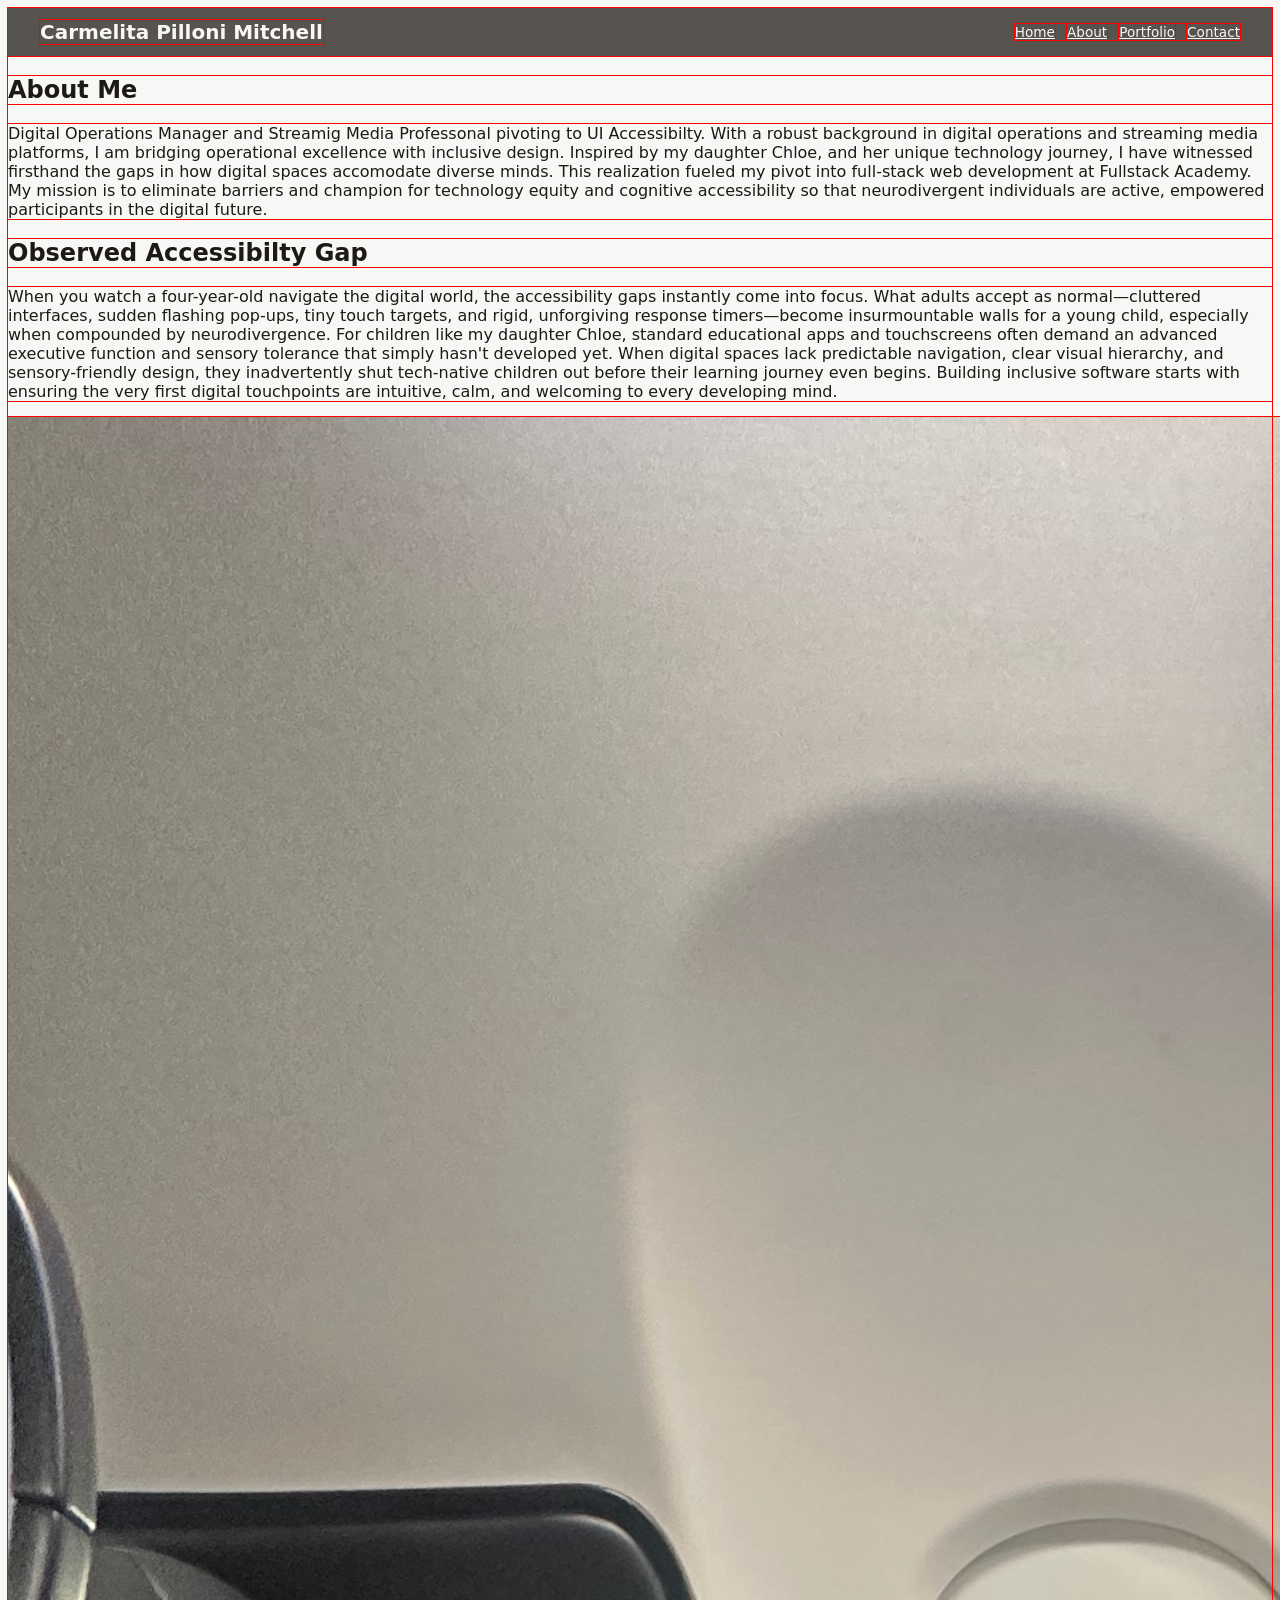
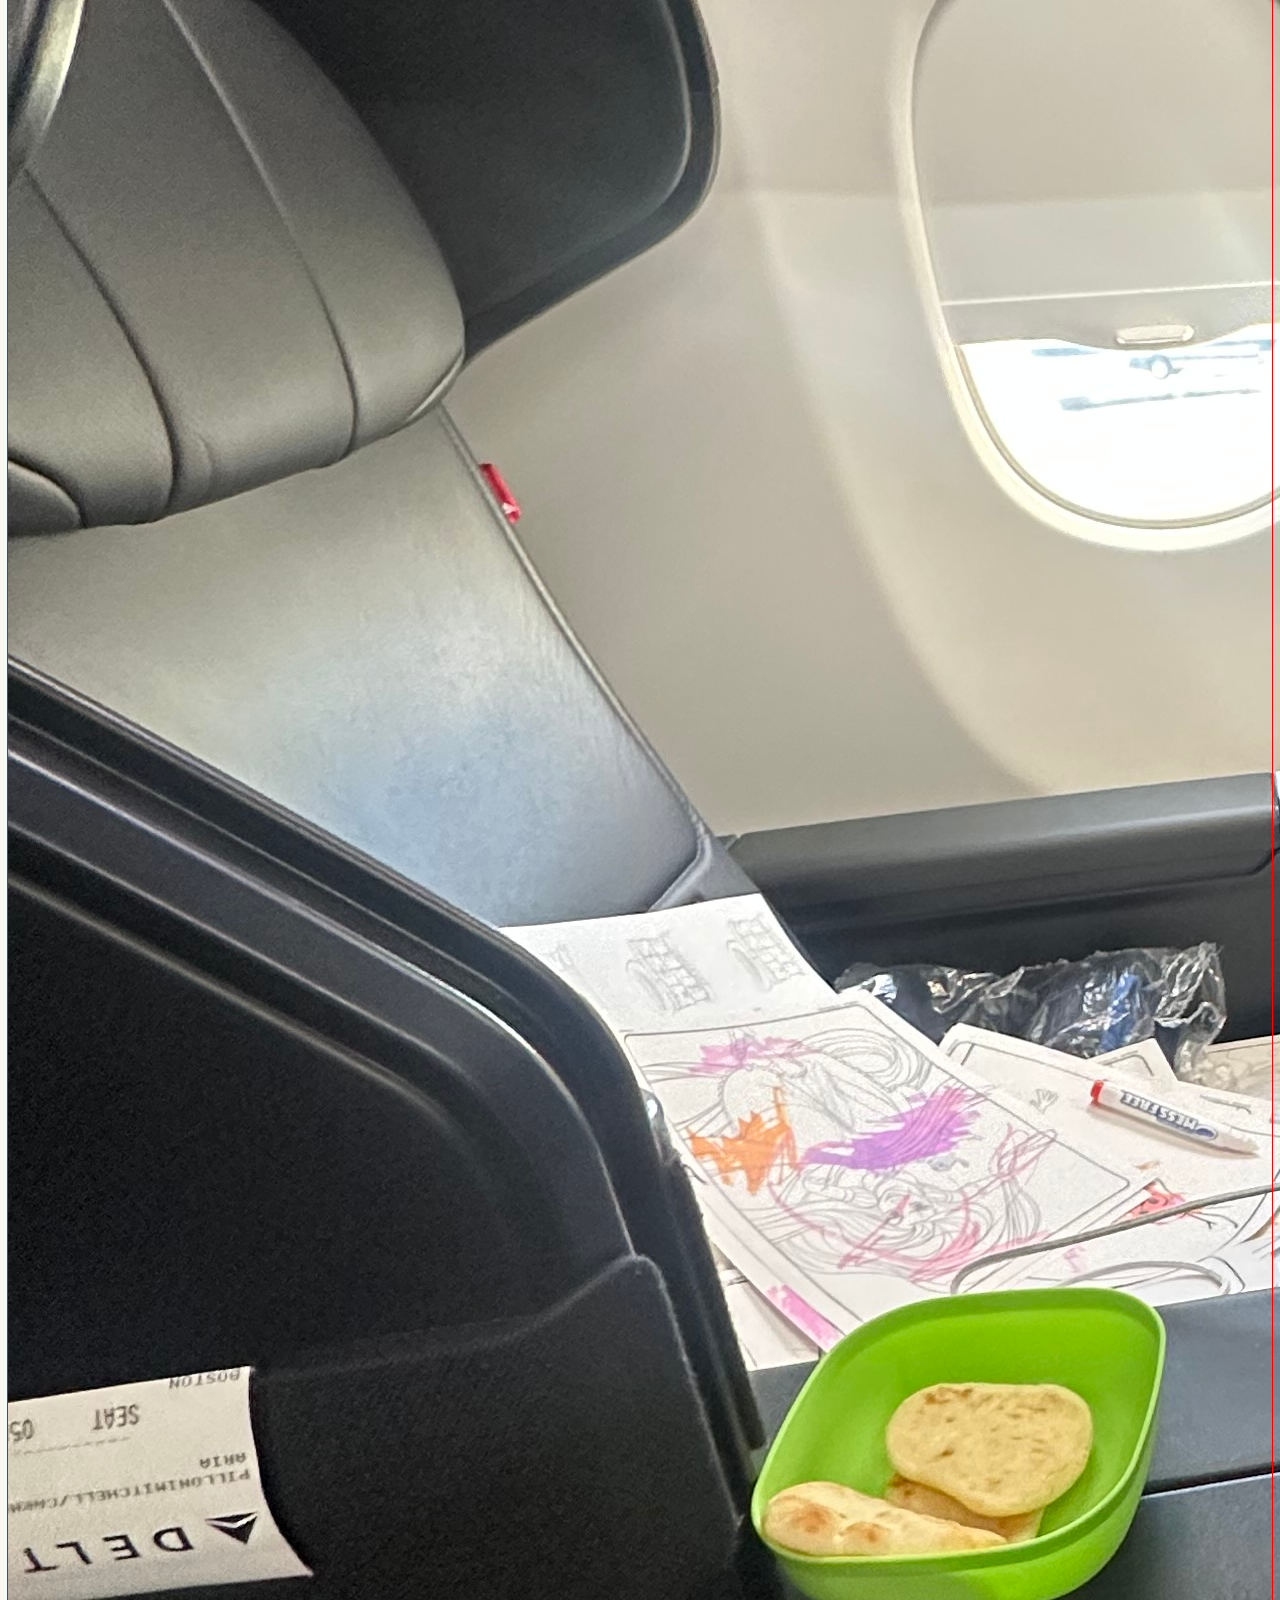
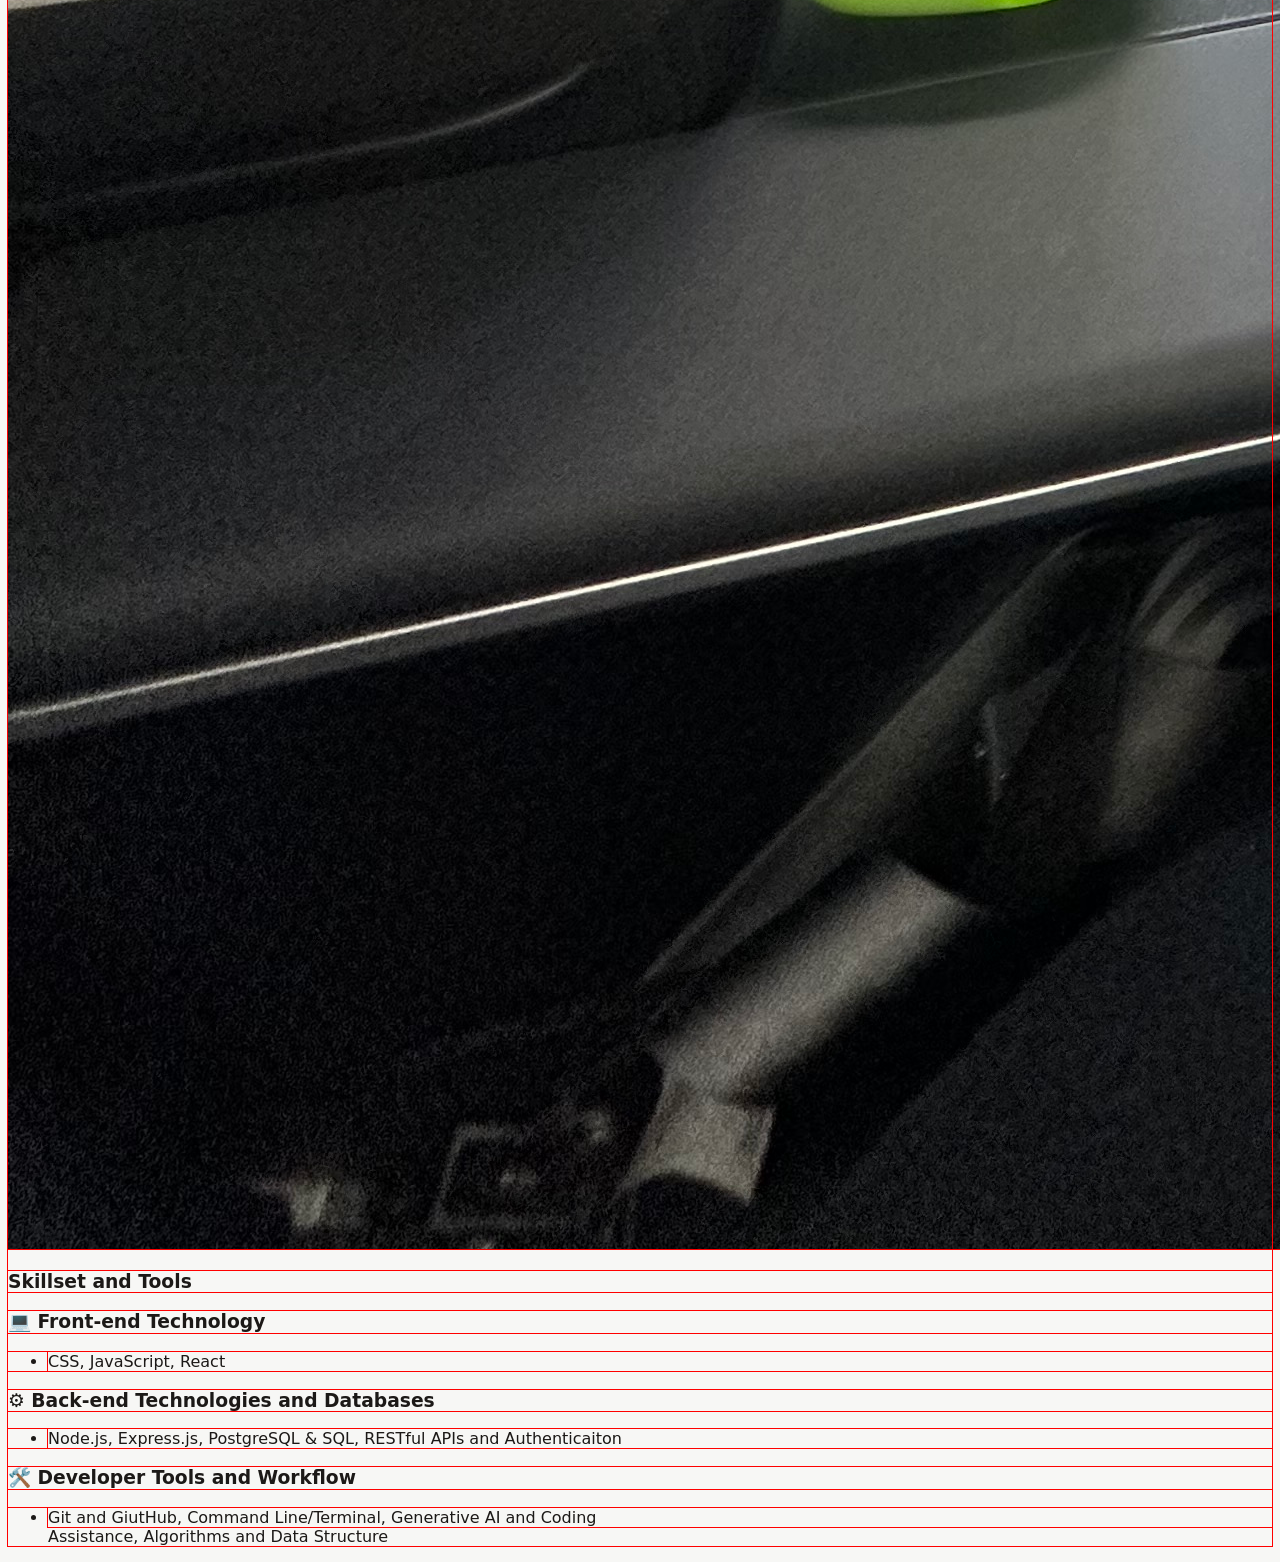
==== about.html @ cd080053 "HTML Skeleton Home, About, Portfolio, Contact. Header styling." ====
<!doctype html>
<html lang="en">
  <head>
    <meta charset="UTF-8" />
    <meta name="viewport" content="width=device-width, initial-scale=1.0" />
    <title>Document</title>
    <link rel="stylesheet" href="style.css" />
  </head>
  <body>
    <header class="FlexContainer1">
      <h1 class="FlexItem1">Carmelita Pilloni Mitchell</h1>

      <nav class="FlexItem2">
        <a href="index.html">Home</a>
        <a href="about.html">About</a>
        <a href="portfolio.html">Portfolio</a>
        <a href="contact.html">Contact</a>
      </nav>
    </header>

    <h2>About Me</h2>
    <p>
      Digital Operations Manager and Streamig Media Professonal pivoting to UI
      Accessibilty. With a robust background in digital operations and streaming
      media platforms, I am bridging operational excellence with inclusive
      design. Inspired by my daughter Chloe, and her unique technology journey,
      I have witnessed firsthand the gaps in how digital spaces accomodate
      diverse minds. This realization fueled my pivot into full-stack web
      development at Fullstack Academy. My mission is to eliminate barriers and
      champion for technology equity and cognitive accessibility so that
      neurodivergent individuals are active, empowered participants in the
      digital future.
    </p>

    <h2>Observed Accessibilty Gap</h2>
    <p>
      When you watch a four-year-old navigate the digital world, the
      accessibility gaps instantly come into focus. What adults accept as
      normal—cluttered interfaces, sudden flashing pop-ups, tiny touch targets,
      and rigid, unforgiving response timers—become insurmountable walls for a
      young child, especially when compounded by neurodivergence. For children
      like my daughter Chloe, standard educational apps and touchscreens often
      demand an advanced executive function and sensory tolerance that simply
      hasn't developed yet. When digital spaces lack predictable navigation,
      clear visual hierarchy, and sensory-friendly design, they inadvertently
      shut tech-native children out before their learning journey even begins.
      Building inclusive software starts with ensuring the very first digital
      touchpoints are intuitive, calm, and welcoming to every developing mind.
    </p>
    <img src="IMG_2923.jpeg" alt="4 year old Chloe using her tablet" />

    <h3>Skillset and Tools</h3>

    <h3>💻 Front-end Technology</h3>
    <ul>
      <li>CSS, JavaScript, React</li>
    </ul>

    <h3>⚙️ Back-end Technologies and Databases</h3>
    <ul>
      <li>
        Node.js, Express.js, PostgreSQL & SQL, RESTful APIs and Authenticaiton
      </li>
    </ul>

    <h3>🛠️ Developer Tools and Workflow</h3>
    <ul>
      <li>Git and GiutHub, Command Line/Terminal, Generative AI and Coding</li>
      Assistance, Algorithms and Data Structure
    </ul>
  </body>
</html>
---- style.css ----
* {
  outline: 1px solid red;
}

:root {
  --bg-primary: #f7f7f5;
  --bg-surface: #ebece8;
  --text-primary: #1c1917;
  --text-secondary: #57534e;
  --accent-primary: #303934;
  --border-subtle: #e4e4e7;
}

body {
  font-family:
    system-ui,
    -apple-system,
    BlinkMacSystemFont,
    "Segoe UI",
    Roboto,
    Helvetica,
    Arial,
    sans-serif;
  background-color: #f7f7f5;
  color: var(--text-primary);
}

.FlexContainer1 {
  display: flex;
  justify-content: space-between;
  align-items: center;
  background-color: #57534e;
  color: #f7f7f5;
  padding: 0.75rem 2rem;
  margin: 0;
}

.FlexItem1 {
  color: #f7f7f5;
  font-size: 1.25rem;
  font-weight: 600;
  margin: 0;
}

.FlexItem2 {
  display: flex;
  flex-direction: row;
  gap: 0.75rem;
  align-items: center;
}

.FlexItem2 a {
  color: #f7f7f5;
  font-size: 0.85rem;
  font-weight: 500;
}
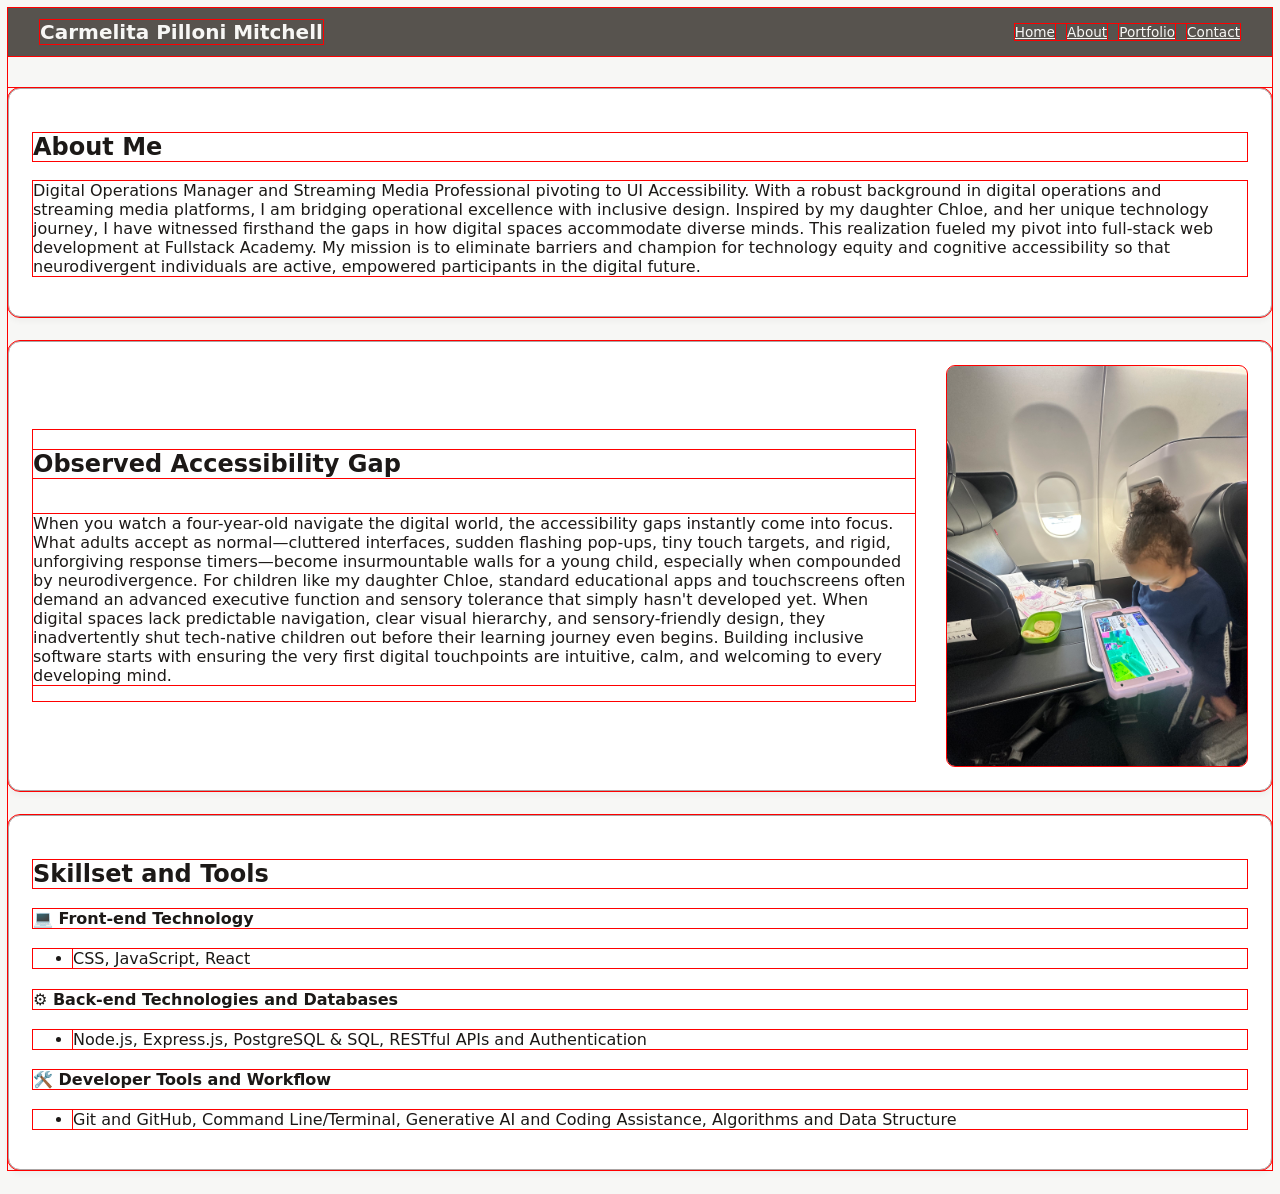
==== commit 3a7a7150: "Abouthtml for CSS Styling" ====
--- a/about.html
+++ b/about.html
@@ -18,55 +18,74 @@
       </nav>
     </header>
 
-    <h2>About Me</h2>
-    <p>
-      Digital Operations Manager and Streamig Media Professonal pivoting to UI
-      Accessibilty. With a robust background in digital operations and streaming
-      media platforms, I am bridging operational excellence with inclusive
-      design. Inspired by my daughter Chloe, and her unique technology journey,
-      I have witnessed firsthand the gaps in how digital spaces accomodate
-      diverse minds. This realization fueled my pivot into full-stack web
-      development at Fullstack Academy. My mission is to eliminate barriers and
-      champion for technology equity and cognitive accessibility so that
-      neurodivergent individuals are active, empowered participants in the
-      digital future.
-    </p>
+    <main class="PageContent">
+      <section class="CardAbout">
+        <h2>About Me</h2>
+        <p>
+          Digital Operations Manager and Streaming Media Professional pivoting
+          to UI Accessibility. With a robust background in digital operations
+          and streaming media platforms, I am bridging operational excellence
+          with inclusive design. Inspired by my daughter Chloe, and her unique
+          technology journey, I have witnessed firsthand the gaps in how digital
+          spaces accommodate diverse minds. This realization fueled my pivot
+          into full-stack web development at Fullstack Academy. My mission is to
+          eliminate barriers and champion for technology equity and cognitive
+          accessibility so that neurodivergent individuals are active, empowered
+          participants in the digital future.
+        </p>
+      </section>
 
-    <h2>Observed Accessibilty Gap</h2>
-    <p>
-      When you watch a four-year-old navigate the digital world, the
-      accessibility gaps instantly come into focus. What adults accept as
-      normal—cluttered interfaces, sudden flashing pop-ups, tiny touch targets,
-      and rigid, unforgiving response timers—become insurmountable walls for a
-      young child, especially when compounded by neurodivergence. For children
-      like my daughter Chloe, standard educational apps and touchscreens often
-      demand an advanced executive function and sensory tolerance that simply
-      hasn't developed yet. When digital spaces lack predictable navigation,
-      clear visual hierarchy, and sensory-friendly design, they inadvertently
-      shut tech-native children out before their learning journey even begins.
-      Building inclusive software starts with ensuring the very first digital
-      touchpoints are intuitive, calm, and welcoming to every developing mind.
-    </p>
-    <img src="IMG_2923.jpeg" alt="4 year old Chloe using her tablet" />
+      <section class="CardAbout SplitCard">
+        <div class="SplitText">
+          <h2>Observed Accessibility Gap</h2>
+          <p>
+            When you watch a four-year-old navigate the digital world, the
+            accessibility gaps instantly come into focus. What adults accept as
+            normal—cluttered interfaces, sudden flashing pop-ups, tiny touch
+            targets, and rigid, unforgiving response timers—become
+            insurmountable walls for a young child, especially when compounded
+            by neurodivergence. For children like my daughter Chloe, standard
+            educational apps and touchscreens often demand an advanced executive
+            function and sensory tolerance that simply hasn't developed yet.
+            When digital spaces lack predictable navigation, clear visual
+            hierarchy, and sensory-friendly design, they inadvertently shut
+            tech-native children out before their learning journey even begins.
+            Building inclusive software starts with ensuring the very first
+            digital touchpoints are intuitive, calm, and welcoming to every
+            developing mind.
+          </p>
+        </div>
+        <img
+          class="SplitImage"
+          src="IMG_2923.jpeg"
+          alt="4 year old Chloe using her tablet"
+        />
+      </section>
 
-    <h3>Skillset and Tools</h3>
+      <section class="CardAbout">
+        <h2>Skillset and Tools</h2>
 
-    <h3>💻 Front-end Technology</h3>
-    <ul>
-      <li>CSS, JavaScript, React</li>
-    </ul>
+        <h4>💻 Front-end Technology</h4>
+        <ul>
+          <li>CSS, JavaScript, React</li>
+        </ul>
 
-    <h3>⚙️ Back-end Technologies and Databases</h3>
-    <ul>
-      <li>
-        Node.js, Express.js, PostgreSQL & SQL, RESTful APIs and Authenticaiton
-      </li>
-    </ul>
+        <h4>⚙️ Back-end Technologies and Databases</h4>
+        <ul>
+          <li>
+            Node.js, Express.js, PostgreSQL & SQL, RESTful APIs and
+            Authentication
+          </li>
+        </ul>
 
-    <h3>🛠️ Developer Tools and Workflow</h3>
-    <ul>
-      <li>Git and GiutHub, Command Line/Terminal, Generative AI and Coding</li>
-      Assistance, Algorithms and Data Structure
-    </ul>
+        <h4>🛠️ Developer Tools and Workflow</h4>
+        <ul>
+          <li>
+            Git and GitHub, Command Line/Terminal, Generative AI and Coding
+            Assistance, Algorithms and Data Structure
+          </li>
+        </ul>
+      </section>
+    </main>
   </body>
 </html>
--- a/style.css
+++ b/style.css
@@ -33,6 +33,7 @@
   color: #f7f7f5;
   padding: 0.75rem 2rem;
   margin: 0;
+  margin-bottom: 32px;
 }
 
 .FlexItem1 {
@@ -54,3 +55,30 @@
   font-size: 0.85rem;
   font-weight: 500;
 }
+
+.CardAbout {
+  background-color: #ffffff; /* Checking to see what this does */
+  border: 1px solid #aaa4a4;
+  border-radius: 12px;
+  padding: 24px;
+  margin-bottom: 24px;
+  box-shadow: 0 4px 6px rgba(0, 0, 0, 0.04);
+}
+
+.SplitCard {
+  display: flex;
+  align-items: center;
+  gap: 32px;
+}
+.SplitText {
+  display: flex;
+  flex: 1;
+  flex-direction: column;
+  justify-content: space-between;
+}
+.SplitImage {
+  width: 300px;
+  max-width: 100%;
+  border-radius: 8px;
+  object-fit: cover;
+}
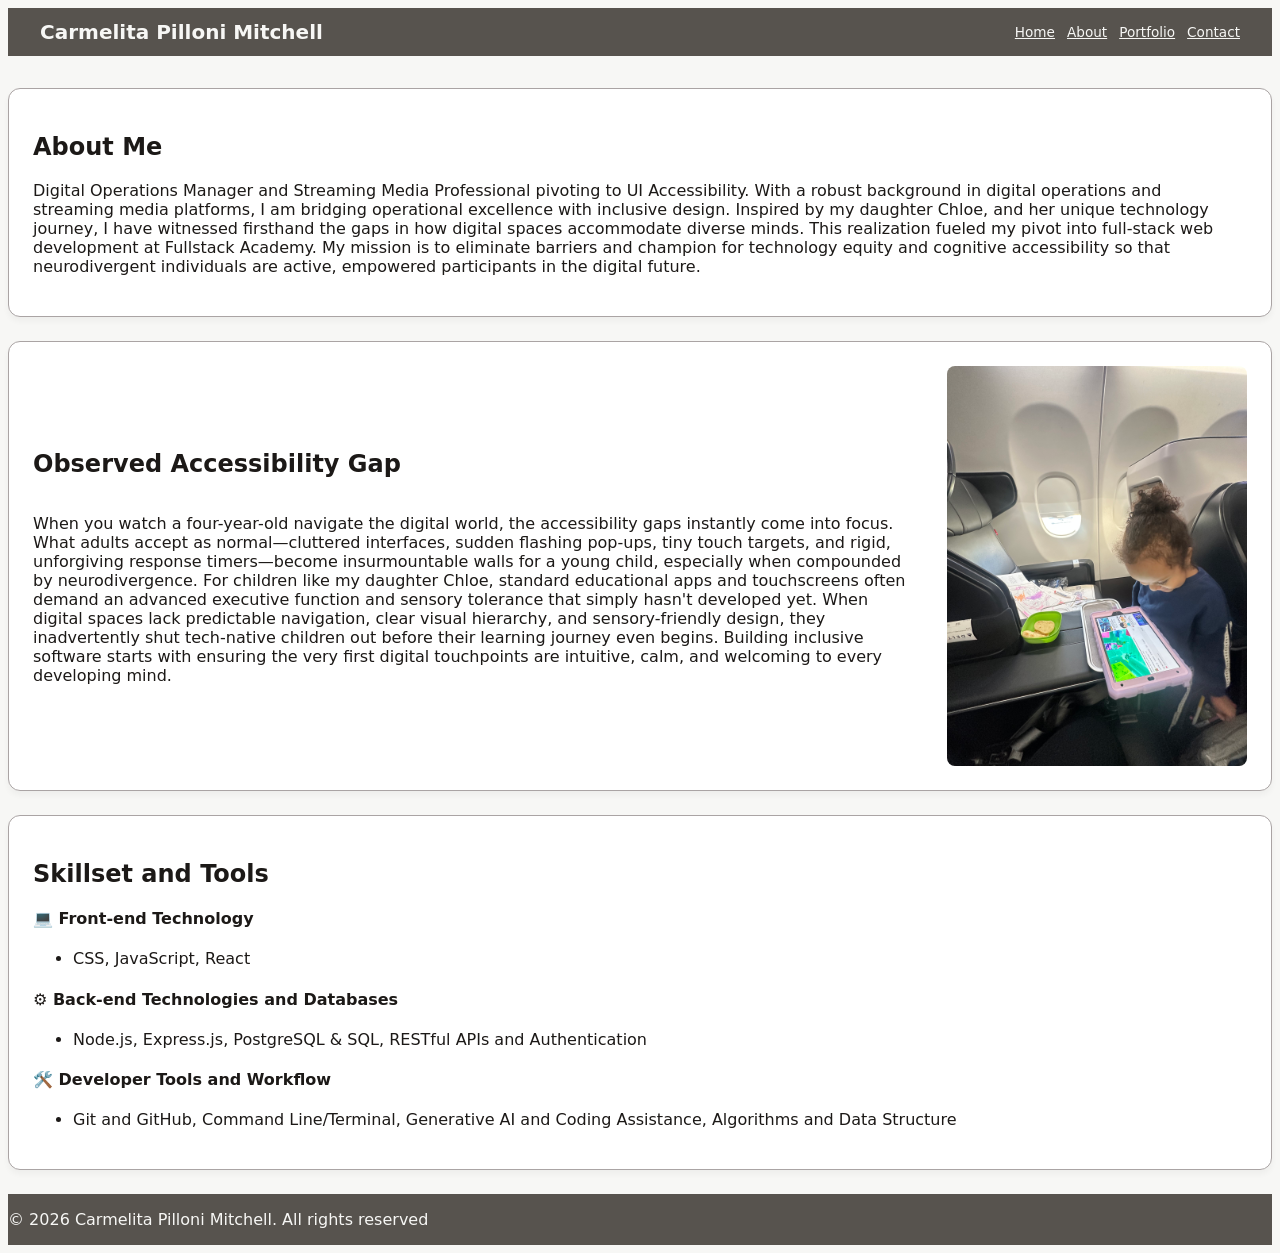
==== commit c765ec0c: "Home Portfolio Contact Styling" ====
--- a/about.html
+++ b/about.html
@@ -18,7 +18,7 @@
       </nav>
     </header>
 
-    <main class="PageContent">
+    <main class="PageContentAbout">
       <section class="CardAbout">
         <h2>About Me</h2>
         <p>
@@ -87,5 +87,8 @@
         </ul>
       </section>
     </main>
+    <footer class="FlexContainer2">
+      <p>&copy; 2026 Carmelita Pilloni Mitchell. All rights reserved</p>
+    </footer>
   </body>
 </html>
--- a/style.css
+++ b/style.css
@@ -1,4 +1,4 @@
-* {
+- {
   outline: 1px solid red;
 }
 
@@ -56,8 +56,18 @@
   font-weight: 500;
 }
 
+.FlexContainer2 {
+  display: flex;
+  justify-content: space-between;
+  align-items: center;
+  background-color: #57534e;
+  color: #f7f7f5;
+  margin: 0;
+  padding: 0;
+}
+
 .CardAbout {
-  background-color: #ffffff; /* Checking to see what this does */
+  background-color: #ffffff;
   border: 1px solid #aaa4a4;
   border-radius: 12px;
   padding: 24px;
@@ -82,3 +92,95 @@
   border-radius: 8px;
   object-fit: cover;
 }
+
+.CardHome {
+  background-color: #ffffff;
+  border: 1px solid #aaa4a4;
+  border-radius: 12px;
+  padding: 24px;
+  margin-bottom: 24px;
+  box-shadow: 0 4px 6px rgba(0, 0, 0, 0.04);
+}
+
+.SplitCardHome {
+  display: flex;
+  align-items: center;
+  gap: 32px;
+}
+.SplitTextHome {
+  display: flex;
+  flex: 1;
+  flex-direction: column;
+  justify-content: space-between;
+}
+.SplitImageHome {
+  width: 300px;
+  max-width: 100%;
+  border-radius: 8px;
+  object-fit: cover;
+}
+
+.CardPortfolio {
+  display: flex;
+  flex-direction: column;
+  gap: 16px;
+  background-color: #ffffff;
+  border: 1px solid #aaa4a4;
+  border-radius: 12px;
+  padding: 24px;
+  margin-bottom: 24px;
+  box-shadow: 0 4px 6px rgba(0, 0, 0, 0.04);
+}
+
+.PortfolioImage {
+  width: 100%;
+  max-width: 600px;
+  border-radius: 8px;
+  object-fit: cover;
+}
+
+.PageContentContact {
+  display: flex;
+  justify-content: space-around;
+  align-items: center;
+}
+
+.CardContact {
+  display: flex;
+  flex-direction: column;
+  align-items: center;
+  gap: 16px;
+  background-color: #ffffff;
+  border: 1px solid #aaa4a4;
+  border-radius: 12px;
+  padding: 24px;
+  margin-bottom: 24px;
+  box-shadow: 0 4px 6px rgba(0, 0, 0, 0.04);
+}
+
+.ContactImage {
+  width: 100%;
+  max-width: 300px;
+  object-fit: cover;
+}
+
+.ContactForm {
+  display: flex;
+  flex-direction: column;
+  width: 100%;
+  max-width: 300px;
+}
+
+.FormFields {
+  display: flex;
+  flex-direction: column;
+  gap: 6px;
+  width: 100%;
+  max-width: 300px;
+  text-align: left;
+}
+
+.FormGroup textarea {
+  min-height: 140px;
+  resize: vertical;
+}
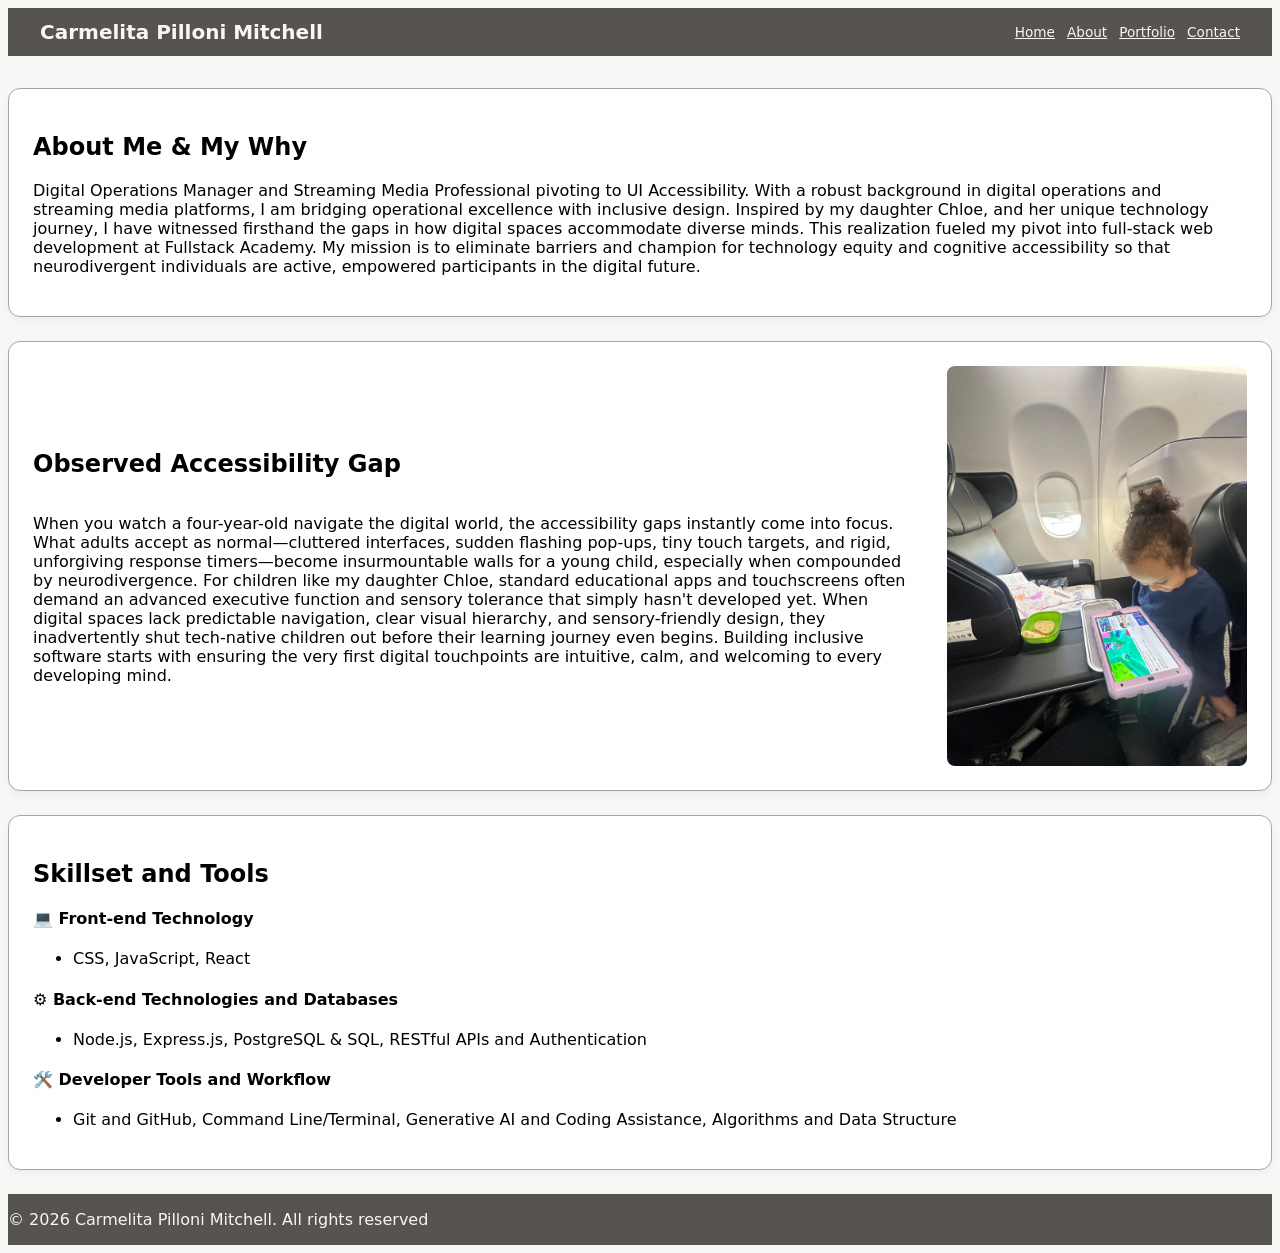
==== commit e517d328: "Final clean up CCS styling, footer and images" ====
--- a/about.html
+++ b/about.html
@@ -20,7 +20,7 @@
 
     <main class="PageContentAbout">
       <section class="CardAbout">
-        <h2>About Me</h2>
+        <h2>About Me & My Why</h2>
         <p>
           Digital Operations Manager and Streaming Media Professional pivoting
           to UI Accessibility. With a robust background in digital operations
--- a/style.css
+++ b/style.css
@@ -1,16 +1,3 @@
-- {
-  outline: 1px solid red;
-}
-
-:root {
-  --bg-primary: #f7f7f5;
-  --bg-surface: #ebece8;
-  --text-primary: #1c1917;
-  --text-secondary: #57534e;
-  --accent-primary: #303934;
-  --border-subtle: #e4e4e7;
-}
-
 body {
   font-family:
     system-ui,
